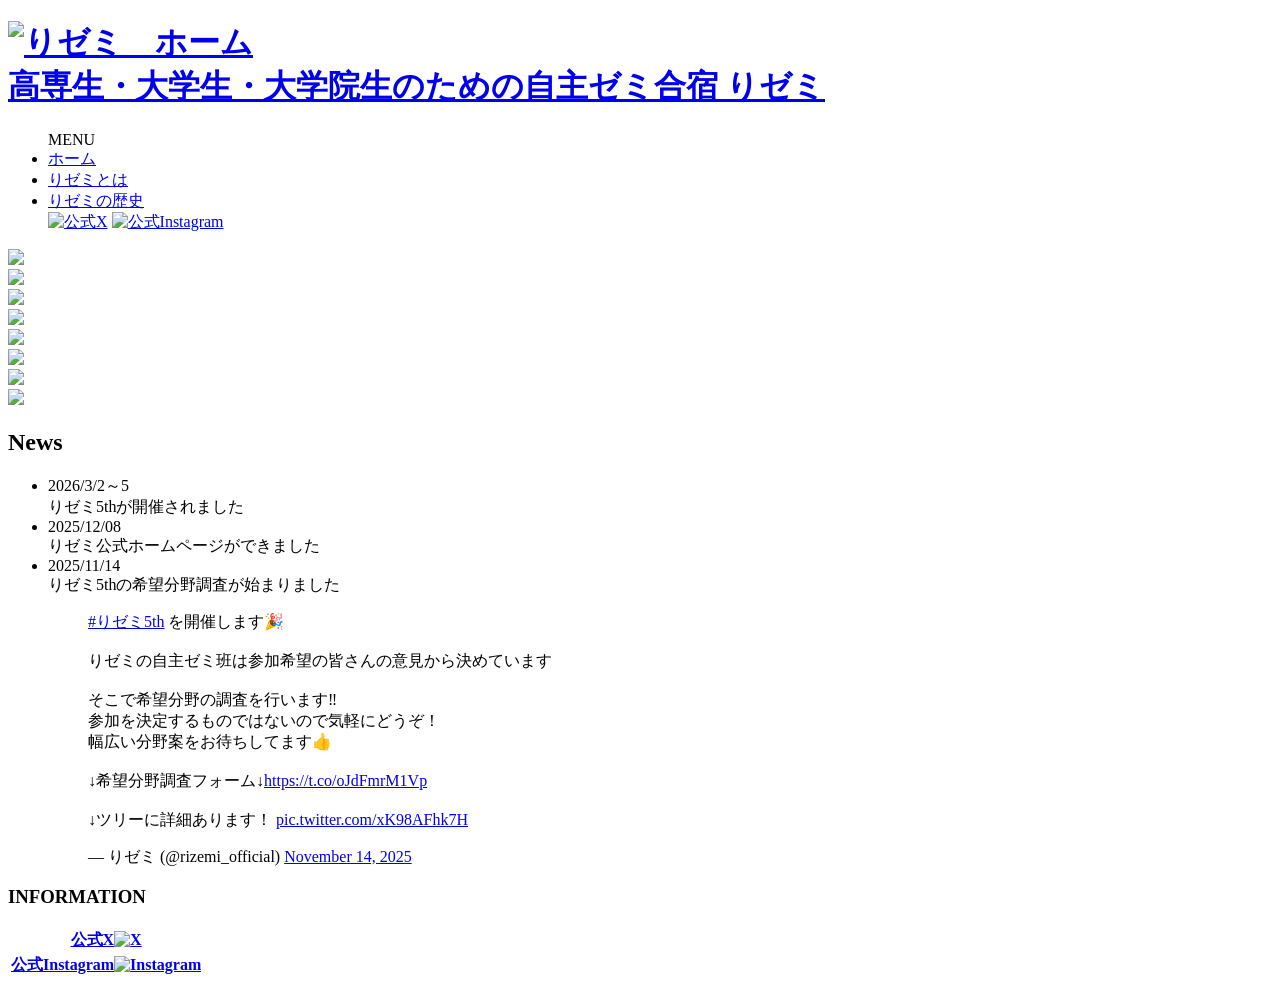
==== index.html @ c55033a9 "Update index.html" ====
<!DOCTYPE html>
<html lang="ja">
    <head>
        <meta charset="utf-8">
    <!--サイトのタイトル(検索したときに表示されるもの)--> 
        <title>りゼミ</title>
    <!--サイトの概要(検索したときに出る説明文)-->
        <meta name="description" content="高専生・大学生・大学院生のための自主ゼミ合宿 りゼミの公式ホームページです。
            りゼミでは参加者自身が希望分野調査を通して自分のやりたい分野の班を建てることができます。
            物理や数学にとどまらず,化学,歴史,哲学,言語など様々な分野の班を募集しています。
            ">
         <meta name="viewport" content="width=device-width, initial-scale=1">
    <!--OGPの設定-->
        <meta property="og:url" content="https://example.com/index.html">
        <meta property="og:type" content="website">
        <meta property="og:title" content="りゼミ">
        <meta property="og:description" content="高専生・大学生・大学院生のための自主ゼミ合宿">
        <meta property="og:iamge" content="https://example.com/images/りゼミアイコン.png">
        
    <!-- ファビコン -->
        <link rel="icon" type="image/png" href="images/りゼミアイコン.png">

    <!--リセットCSS-->
        <link rel="stylesheet" href="https://unpkg.com/ress/dist/ress.min.css">

    <!-- Googleフォント -->
        <link rel="preconnect" href="https://fonts.googleapis.com">
        <link rel="preconnect" href="https://fonts.gstatic.com" crossorigin>
        <link href="https://fonts.googleapis.com/css2?family=Kaisei+Opti&display=swap" rel="stylesheet">

    <!-- オリジナルCSSとjavascript-->
        <link rel="stylesheet" href="./slick/slick.css">
        <link rel="stylesheet" href="./slick/slick-theme.css">
        <link rel="stylesheet" href="./css/style.css">
    </head>
    
    <body>
        <!--
        <a href="r5_sp.html" class="floating-banner">
             りゼミ5th参加募集中!
        </a>
        -->

        <header class="page-header wrapper">
            <h1 class="align-center head">
                <a href="index.html"><img class="logo" src="images\りゼミアイコン.png" alt="りゼミ　ホーム">
                    <div class="logo-text">
                        <span class="logo-top">高専生・大学生・大学院生のための<span class="about-text">自主ゼミ合宿</span></span>
                        <span class="logo-btm">りゼミ</span>
                    </div>
                </a>
                <div class="responsive_btn">
                    <div class="menu_line"></div>
                    <div class="menu_line"></div>
                    <div class="menu_line"></div>
                </div>
            </h1>

            <nav>
                <ul class="main-nav kaisei-opti-regular">
                    <div class="main-menu main-top">MENU</div>
                    <li><a href="index.html">ホーム</a></li>
                    <li><a href="detail.html">りゼミとは</a></li>
                    <li><a href="history.html">りゼミの歴史</a></li>
                    
                    <div class="main-sns">
                        <a class="main-sns-link" href="https://x.com/rizemi_official"  ><img src="images\無題6_20251107002208.png" alt="公式X"></a>
                        <a class="main-sns-link" href="https://www.instagram.com/rizemi_official/" ><img src="images\Instagram_logo_2022.svg.webp" alt="公式Instagram"></a>
                    </div>
                </ul>
            </nav>
        </header>
        
        <div class="your-class">
          <div><img src="./images/5th/5th_14.jpg"></div>
          <div><img src="./images/1st/1st_1.jpg"></div>
          <div><img src="./images/5th/5th_16.jpg"></div>
          <div><img src="./images/2nd/2nd_2.jpg"></div>
          <div><img src="./images/5th/5th_12.jpg"></div>
          <div><img src="./images/3rd/3rd_3.jpg"></div>
          <div><img src="./images/4th/4th_2.jpg"></div>
          <div><img src="./images/4th/4th_5.jpg"></div>
        </div>

        <!--
        <a href="r5_sp.html" class="special-banner-bg">
            <div class="banner-overlay">
                 <span class="banner-sub">特設サイトOPEN</span>
                 <span class="banner-main">りゼミ5th開催</span>
             </div>
        </a>
        -->

        <section class="news">
            <h2 class="news-title">News</h2>
            <ul>
                <li>2026/3/2～5<br>りゼミ5thが開催されました</li>

                <li>2025/12/08<br>りゼミ公式ホームページができました</li>

                <li>2025/11/14<br>りゼミ5thの希望分野調査が始まりました
                <blockquote class="twitter-tweet">
                <p lang="ja" dir="ltr"><a href="https://twitter.com/hashtag/%E3%82%8A%E3%82%BC%E3%83%9F5th?src=hash&amp;ref_src=twsrc%5Etfw">#りゼミ5th</a> を開催します🎉<br><br>りゼミの自主ゼミ班は参加希望の皆さんの意見から決めています<br><br>そこで希望分野の調査を行います‼️<br>参加を決定するものではないので気軽にどうぞ！<br>幅広い分野案をお待ちしてます👍<br><br>↓希望分野調査フォーム↓<a href="https://t.co/oJdFmrM1Vp">https://t.co/oJdFmrM1Vp</a><br><br>↓ツリーに詳細あります！ <a href="https://t.co/xK98AFhk7H">pic.twitter.com/xK98AFhk7H</a></p>&mdash; りゼミ (@rizemi_official) <a href="https://twitter.com/rizemi_official/status/1989262220837183953?ref_src=twsrc%5Etfw">November 14, 2025</a>
                </blockquote> 
                <script async src="https://platform.twitter.com/widgets.js" charset="utf-8"></script>
                </li>
            </ul>
        </section>

        <footer class="page-footer kaisei-opti-regular">
            <h3 class="foot-title">INFORMATION</h3>
            <table class="info">
                <tr>
                    <th><a class="sns" href="https://x.com/rizemi_official">公式X<img src="images\無題6_20251107002208.png" alt="X"></a></th>
                </tr>
                <tr>
                    <th><a class="sns" href="https://www.instagram.com/rizemi_official/">公式Instagram<img src="images\Instagram_logo_2022.svg.webp" alt="Instagram"></a></th>
                </tr>
            </table>
            <div class="copyright">
                <!--コピーライトってりゼミは入れてもいいのかな？-->
                <!--<small>&copy; りゼミ</small>-->
            </div>
        </footer>
    <script src="js/master.js"></script> 
    <script type="text/javascript" src="https://code.jquery.com/jquery-1.11.0.min.js"></script>
    <script type="text/javascript" src="https://code.jquery.com/jquery-migrate-1.2.1.min.js"></script>
    <script type="text/javascript" src="slick/slick.min.js"></script>
    <script>
        $(document).ready(function(){
        $('.your-class').slick({
            dots: true,
            slidesToShow: 3,
            slidesToScroll: 1,
            autoplay: true,
            autoplaySpeed: 2000,

            responsive: [
                {
                    breakpoint: 768,
                    settings: {
                        slidesToShow: 1
                    }
                }
            ]
          });
       });
    </script>
    </body>
</html>
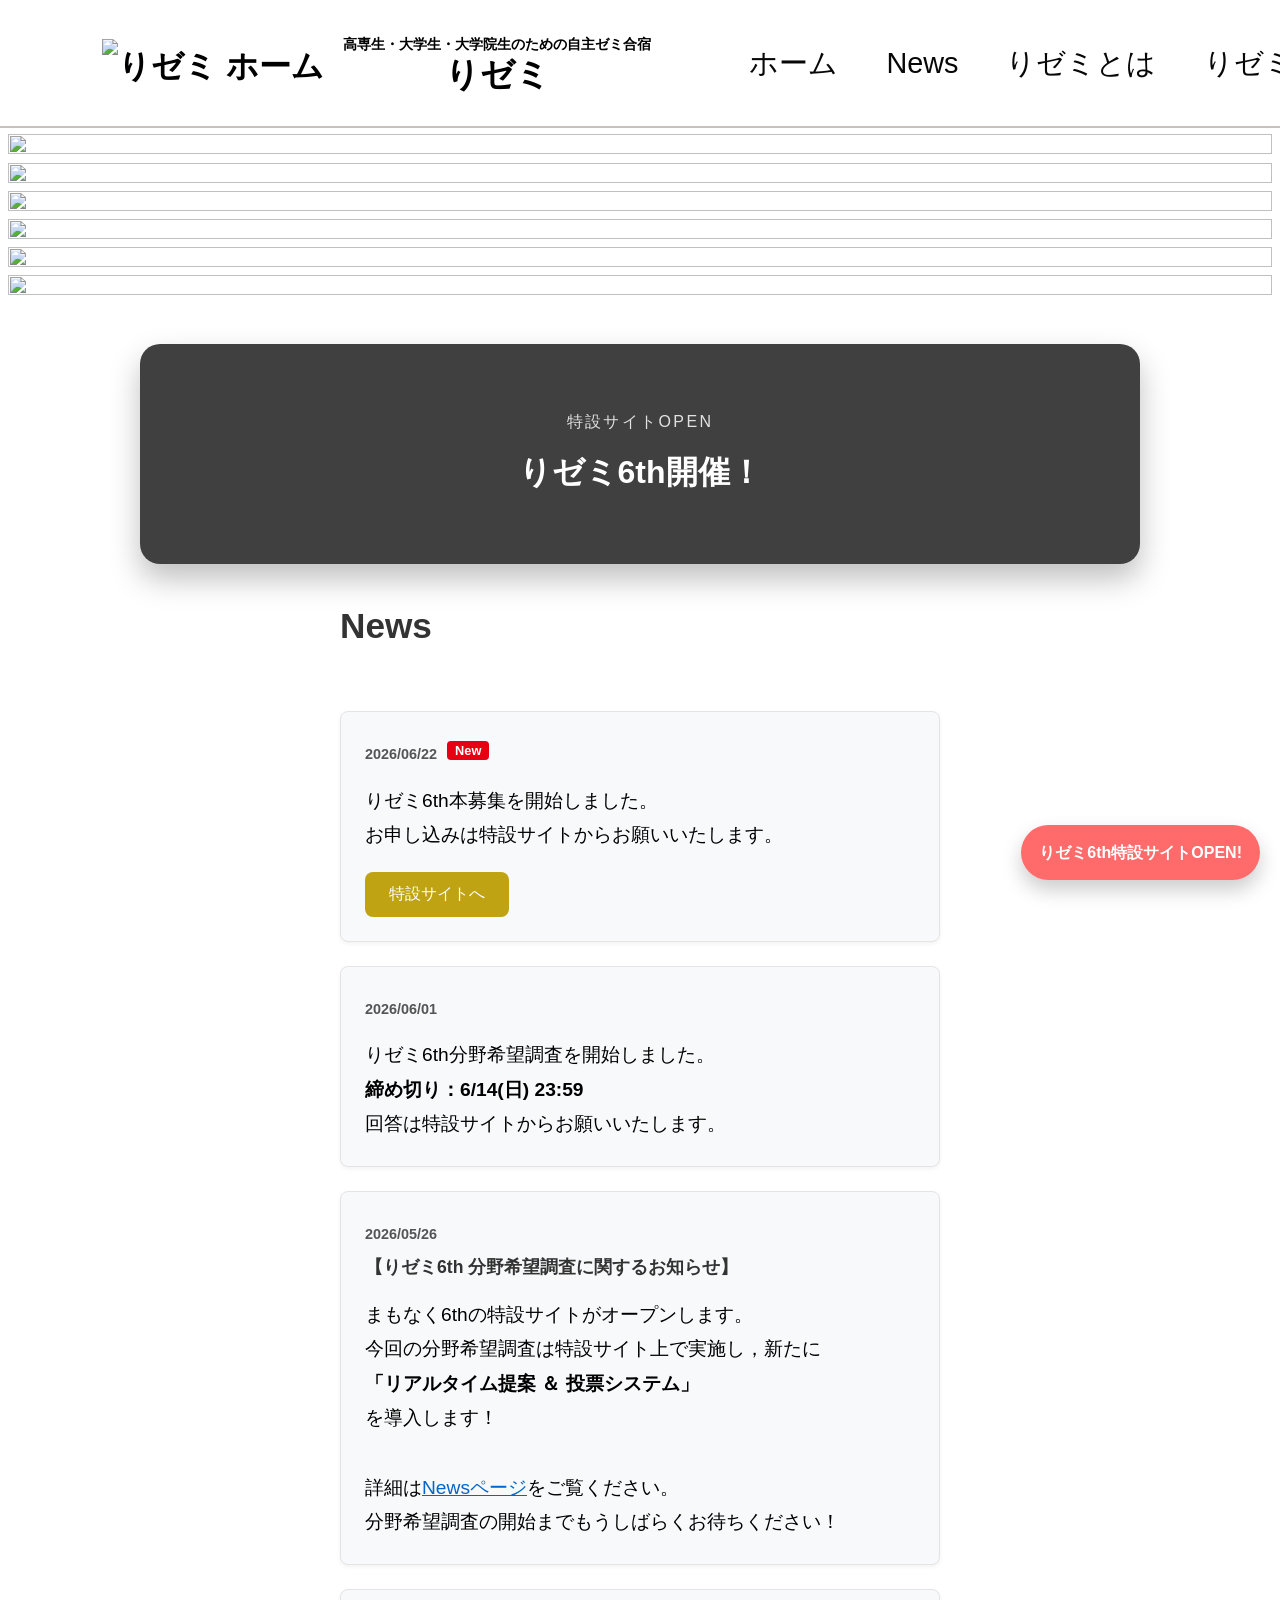
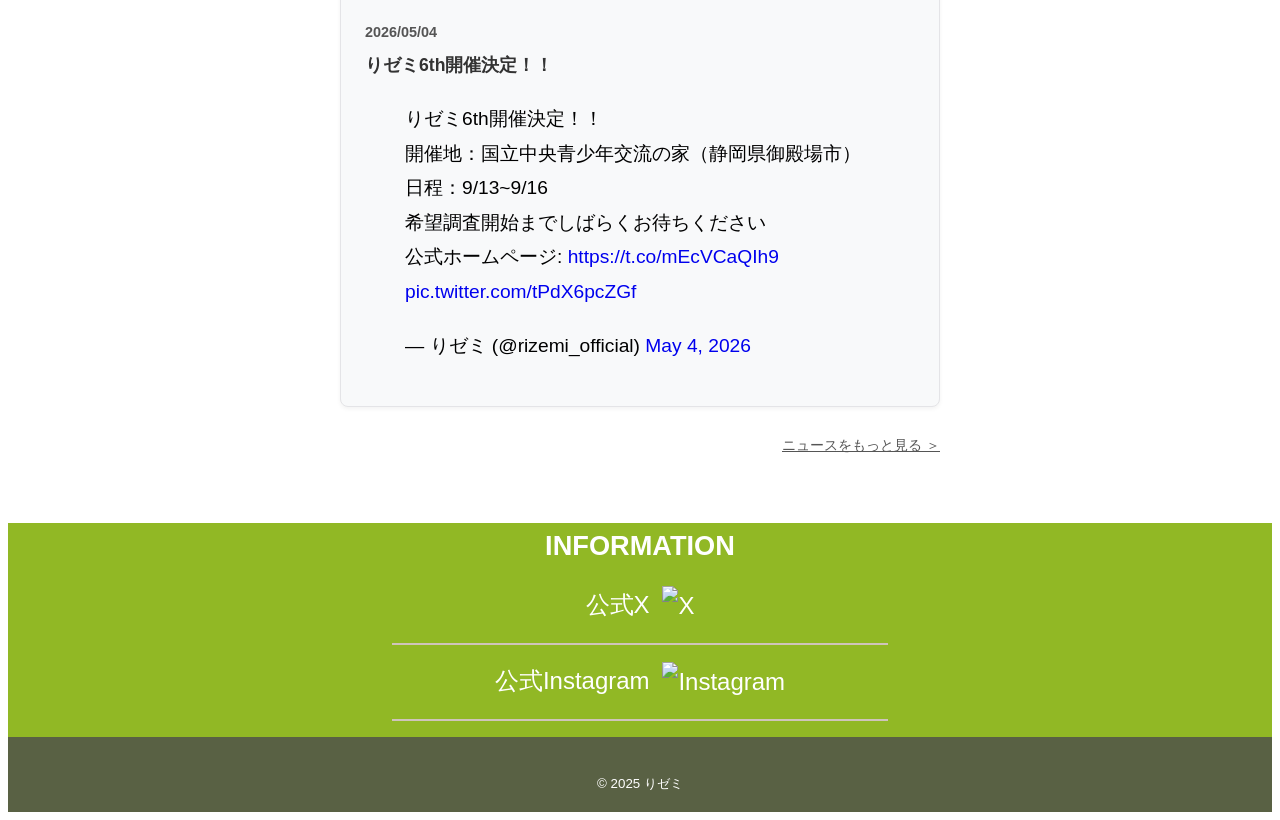
==== commit 1fbbe4bc: "6/22 news" ====
--- a/index.html
+++ b/index.html
@@ -2,74 +2,76 @@
 <html lang="ja">
     <head>
         <meta charset="utf-8">
-    <!--サイトのタイトル(検索したときに表示されるもの)--> 
-        <title>りゼミ</title>
-    <!--サイトの概要(検索したときに出る説明文)-->
-        <meta name="description" content="高専生・大学生・大学院生のための自主ゼミ合宿 りゼミの公式ホームページです。
+    <title>りゼミ</title>
+    <meta name="description" content="高専生・大学生・大学院生のための自主ゼミ合宿 りゼミの公式ホームページです。
             りゼミでは参加者自身が希望分野調査を通して自分のやりたい分野の班を建てることができます。
             物理や数学にとどまらず,化学,歴史,哲学,言語など様々な分野の班を募集しています。
             ">
          <meta name="viewport" content="width=device-width, initial-scale=1">
-    <!--OGPの設定-->
-        <meta property="og:url" content="https://example.com/index.html">
+         
+    <meta property="og:url" content="https://rizemi-official.github.io/index.html">
         <meta property="og:type" content="website">
         <meta property="og:title" content="りゼミ">
         <meta property="og:description" content="高専生・大学生・大学院生のための自主ゼミ合宿">
-        <meta property="og:iamge" content="https://example.com/images/りゼミアイコン.png">
+        <meta property="og:image" content="https://rizemi-official.github.io/images/りゼミアイコン.png">
+
+        <meta property="og:site_name" content="りゼミ">
+        <script type="application/ld+json">
+        {
+          "@context": "https://schema.org",
+          "@type": "WebSite",
+          "name": "りゼミ",
+          "url": "https://rizemi-official.github.io/"
+        }
+        </script>
         
-    <!-- ファビコン -->
-        <link rel="icon" type="image/png" href="images/りゼミアイコン.png">
+    <link rel="icon" type="image/png" href="./images/りゼミアイコン.png">
 
-    <!--リセットCSS-->
-        <link rel="stylesheet" href="https://unpkg.com/ress/dist/ress.min.css">
+    <link rel="stylesheet" href="https://unpkg.com/ress/dist/ress.min.css">
 
-    <!-- Googleフォント -->
-        <link rel="preconnect" href="https://fonts.googleapis.com">
+    <link rel="preconnect" href="https://fonts.googleapis.com">
         <link rel="preconnect" href="https://fonts.gstatic.com" crossorigin>
         <link href="https://fonts.googleapis.com/css2?family=Kaisei+Opti&display=swap" rel="stylesheet">
 
-    <!-- オリジナルCSSとjavascript-->
-        <link rel="stylesheet" href="./slick/slick.css">
+    <link rel="stylesheet" href="./slick/slick.css">
         <link rel="stylesheet" href="./slick/slick-theme.css">
-        <link rel="stylesheet" href="./css/style.css">
+        <link rel="stylesheet" href="./css/style.css?v=27">
     </head>
     
     <body>
-        <!--
-        <a href="r5_sp.html" class="floating-banner">
-             りゼミ5th参加募集中!
+        
+        <a href="r6_sp.html" class="floating-banner">
+             りゼミ6th特設サイトOPEN!
         </a>
-        -->
 
-        <header class="page-header wrapper">
-            <h1 class="align-center head">
-                <a href="index.html"><img class="logo" src="images\りゼミアイコン.png" alt="りゼミ　ホーム">
-                    <div class="logo-text">
-                        <span class="logo-top">高専生・大学生・大学院生のための<span class="about-text">自主ゼミ合宿</span></span>
-                        <span class="logo-btm">りゼミ</span>
-                    </div>
-                </a>
-                <div class="responsive_btn">
-                    <div class="menu_line"></div>
-                    <div class="menu_line"></div>
-                    <div class="menu_line"></div>
+    <header class="page-header wrapper">
+        <h1 class="align-center head">
+            <a href="index.html">
+                <img class="logo" src="images/りゼミアイコン.png" alt="りゼミ ホーム">
+                <div class="logo-text">
+                    <span class="logo-top">高専生・大学生・大学院生のための<span class="about-text">自主ゼミ合宿</span></span>
+                    <span class="logo-btm">りゼミ</span>
                 </div>
-            </h1>
-
-            <nav>
-                <ul class="main-nav kaisei-opti-regular">
-                    <div class="main-menu main-top">MENU</div>
-                    <li><a href="index.html">ホーム</a></li>
-                    <li><a href="detail.html">りゼミとは</a></li>
-                    <li><a href="history.html">りゼミの歴史</a></li>
-                    
-                    <div class="main-sns">
-                        <a class="main-sns-link" href="https://x.com/rizemi_official"  ><img src="images\無題6_20251107002208.png" alt="公式X"></a>
-                        <a class="main-sns-link" href="https://www.instagram.com/rizemi_official/" ><img src="images\Instagram_logo_2022.svg.webp" alt="公式Instagram"></a>
-                    </div>
-                </ul>
-            </nav>
-        </header>
+            </a>
+            <div class="responsive_btn">
+                <div class="menu_line"></div>
+                <div class="menu_line"></div>
+                <div class="menu_line"></div>
+            </div>
+        </h1>
+        <nav>
+            <ul class="main-nav kaisei-opti-regular">
+                <li><a href="index.html">ホーム</a></li>
+                <li><a href="news.html">News</a></li>
+                <li><a href="detail.html">りゼミとは</a></li>
+                <li><a href="history.html">りゼミの歴史</a></li>
+                <div class="main-sns">
+                    <a class="main-sns-link" href="https://x.com/rizemi_official"><img src="images/無題6_20251107002208.png" alt="公式X"></a>
+                    <a class="main-sns-link" href="https://www.instagram.com/rizemi_official/"><img src="images/Instagram_logo_2022.svg.webp" alt="公式Instagram"></a>
+                </div>
+            </ul>
+        </nav>
+    </header>
         
         <div class="your-class">
           <div><img src="./images/5th/5th_14.jpg"></div>
@@ -82,44 +84,80 @@
           <div><img src="./images/4th/4th_5.jpg"></div>
         </div>
 
-        <!--
-        <a href="r5_sp.html" class="special-banner-bg">
+        <a href="r6_sp.html" class="special-banner-bg" style="background-image: url('images/6th/rizemi6.jpg');">
             <div class="banner-overlay">
                  <span class="banner-sub">特設サイトOPEN</span>
-                 <span class="banner-main">りゼミ5th開催</span>
+                 <span class="banner-main">りゼミ6th開催！</span>
              </div>
         </a>
-        -->
 
-        <section class="news">
-            <h2 class="news-title">News</h2>
-            <ul>
-                <li>2026/3/2～5<br>りゼミ5thが開催されました</li>
+        <h2 style="width: 90%; max-width: 600px; margin: 2rem auto 0.5rem; text-align: left; font-size: 2.2rem; font-weight: bold; color: #333;">News</h2>
 
-                <li>2025/12/08<br>りゼミ公式ホームページができました</li>
+        <section class="news" style="margin-top: 0; max-height: none; overflow-y: visible; border: none; background-color: transparent;">
+            
+        <ul style="padding-left: 0; list-style: none;">
+            
+            <li style="background: #f8f9fa; border: 1px solid #e4e4e7; border-radius: 8px; padding: 1.5rem; margin-bottom: 1.5rem; box-shadow: 0 2px 4px rgba(0,0,0,0.05);">
+                <span style="color: #555; font-weight: bold; font-size: 0.9rem;">2026/06/22</span><br>
+                <p style="margin-top: 0.8rem; margin-bottom: 0; line-height: 1.8;">
+                    りゼミ6th本募集を開始しました。<br>
+                    お申し込みは特設サイトからお願いいたします。
+                </p>
+                <div style="margin-top: 1.2rem;">
+                    <a href="r6_sp.html" class="btn" style="font-size: 1rem; padding: 0.5rem 1.5rem; margin-bottom: 0;">特設サイトへ</a>
+                </div>
+            </li>
 
-                <li>2025/11/14<br>りゼミ5thの希望分野調査が始まりました
-                <blockquote class="twitter-tweet">
-                <p lang="ja" dir="ltr"><a href="https://twitter.com/hashtag/%E3%82%8A%E3%82%BC%E3%83%9F5th?src=hash&amp;ref_src=twsrc%5Etfw">#りゼミ5th</a> を開催します🎉<br><br>りゼミの自主ゼミ班は参加希望の皆さんの意見から決めています<br><br>そこで希望分野の調査を行います‼️<br>参加を決定するものではないので気軽にどうぞ！<br>幅広い分野案をお待ちしてます👍<br><br>↓希望分野調査フォーム↓<a href="https://t.co/oJdFmrM1Vp">https://t.co/oJdFmrM1Vp</a><br><br>↓ツリーに詳細あります！ <a href="https://t.co/xK98AFhk7H">pic.twitter.com/xK98AFhk7H</a></p>&mdash; りゼミ (@rizemi_official) <a href="https://twitter.com/rizemi_official/status/1989262220837183953?ref_src=twsrc%5Etfw">November 14, 2025</a>
-                </blockquote> 
-                <script async src="https://platform.twitter.com/widgets.js" charset="utf-8"></script>
-                </li>
-            </ul>
+            <li style="background: #f8f9fa; border: 1px solid #e4e4e7; border-radius: 8px; padding: 1.5rem; margin-bottom: 1.5rem; box-shadow: 0 2px 4px rgba(0,0,0,0.05);">
+                <span style="color: #555; font-weight: bold; font-size: 0.9rem;">2026/06/01</span><br>
+                <p style="margin-top: 0.8rem; margin-bottom: 0; line-height: 1.8;">
+                    りゼミ6th分野希望調査を開始しました。<br>
+                    <strong>締め切り：6/14(日) 23:59</strong><br>
+                    回答は特設サイトからお願いいたします。
+                </p>
+            </li>
+
+            <li style="background: #f8f9fa; border: 1px solid #e4e4e7; border-radius: 8px; padding: 1.5rem; margin-bottom: 1.5rem; box-shadow: 0 2px 4px rgba(0,0,0,0.05);">
+                <span style="color: #555; font-weight: bold; font-size: 0.9rem;">2026/05/26</span><br>
+                <strong style="font-size: 1.1rem; color: #333;">【りゼミ6th 分野希望調査に関するお知らせ】</strong><br>
+                <p style="margin-top: 0.8rem; margin-bottom: 0; line-height: 1.8;">
+                    まもなく6thの特設サイトがオープンします。<br>
+                    今回の分野希望調査は特設サイト上で実施し，新たに<br>
+                    <strong>「リアルタイム提案 ＆ 投票システム」</strong><br>
+                    を導入します！<br>
+                    <br>
+                    詳細は<a href="news.html" style="color: #0066cc; text-decoration: underline;">Newsページ</a>をご覧ください。<br>
+                    分野希望調査の開始までもうしばらくお待ちください！
+                </p>
+            </li>
+
+            <li style="background: #f8f9fa; border: 1px solid #e4e4e7; border-radius: 8px; padding: 1.5rem; margin-bottom: 1.5rem; box-shadow: 0 2px 4px rgba(0,0,0,0.05);">
+                <span style="color: #555; font-weight: bold; font-size: 0.9rem;">2026/05/04</span><br>
+                <strong style="font-size: 1.1rem; color: #333;">りゼミ6th開催決定！！</strong><br>
+                <div style="margin-top: 1rem;">
+                    <blockquote class="twitter-tweet"><p lang="ja" dir="ltr">りゼミ6th開催決定！！<br>開催地：国立中央青少年交流の家（静岡県御殿場市）<br>日程：9/13~9/16<br>希望調査開始までしばらくお待ちください<br>公式ホームページ: <a href="https://t.co/mEcVCaQIh9">https://t.co/mEcVCaQIh9</a> <a href="https://t.co/tPdX6pcZGf">pic.twitter.com/tPdX6pcZGf</a></p>&mdash; りゼミ (@rizemi_official) <a href="https://twitter.com/rizemi_official/status/2051161116420759570?ref_src=twsrc%5Etfw">May 4, 2026</a></blockquote> <script async src="https://platform.twitter.com/widgets.js" charset="utf-8"></script>
+                </div>
+            </li>
+            
+        </ul>
+            
+            <div style="text-align: right; margin-top: 1rem;">
+                <a href="news.html" style="color: #555; text-decoration: underline; font-size: 0.9rem;">ニュースをもっと見る ＞</a>
+            </div>
         </section>
 
         <footer class="page-footer kaisei-opti-regular">
             <h3 class="foot-title">INFORMATION</h3>
             <table class="info">
                 <tr>
-                    <th><a class="sns" href="https://x.com/rizemi_official">公式X<img src="images\無題6_20251107002208.png" alt="X"></a></th>
+                    <th><a class="sns" href="https://x.com/rizemi_official">公式X<img src="images/無題6_20251107002208.png" alt="X"></a></th>
                 </tr>
                 <tr>
-                    <th><a class="sns" href="https://www.instagram.com/rizemi_official/">公式Instagram<img src="images\Instagram_logo_2022.svg.webp" alt="Instagram"></a></th>
+                    <th><a class="sns" href="https://www.instagram.com/rizemi_official/">公式Instagram<img src="images/Instagram_logo_2022.svg.webp" alt="Instagram"></a></th>
                 </tr>
             </table>
-            <div class="copyright">
-                <!--コピーライトってりゼミは入れてもいいのかな？-->
-                <!--<small>&copy; りゼミ</small>-->
+           <div class="copyright" style="text-align: center; margin-top: 1rem; padding-bottom: 1rem;">
+                <small>&copy; 2025 りゼミ</small>
             </div>
         </footer>
     <script src="js/master.js"></script> 
@@ -128,23 +166,22 @@
     <script type="text/javascript" src="slick/slick.min.js"></script>
     <script>
         $(document).ready(function(){
-        $('.your-class').slick({
-            dots: true,
-            slidesToShow: 3,
-            slidesToScroll: 1,
-            autoplay: true,
-            autoplaySpeed: 2000,
-
-            responsive: [
-                {
-                    breakpoint: 768,
-                    settings: {
-                        slidesToShow: 1
-                    }
-                }
-            ]
-          });
-       });
+          $('.your-class').slick({
+              dots: true,
+              slidesToShow: 3,
+              slidesToScroll: 1,
+              autoplay: true,
+              autoplaySpeed: 2000,
+              responsive: [
+                  {
+                      breakpoint: 768,
+                      settings: {
+                          slidesToShow: 1
+                      }
+                  }
+              ]
+            });
+         });
     </script>
     </body>
 </html>
--- a/css/style.css
+++ b/css/style.css
@@ -0,0 +1,1274 @@
+@charset "UTF-8";
+
+/* =========================================
+   共通部分
+========================================= */
+html {
+    font-size: 100%;
+    scroll-behavior: smooth;
+}
+body {
+    font-family: "Hiragino Kaku Gothic ProN", "Hiragino Sans", "BIZ UDPGothic", sans-serif;
+    line-height: 1.7;
+    color: black;
+    /* 💡ヘッダーの縦幅を縮めたため、余白も70pxに少し減らしました */
+    padding-top: 70px; 
+}
+a {
+    text-decoration: none;
+}
+img {
+    max-width: 100%;
+}
+@font-face {
+    font-family: "AinoteFont";
+    src: url("../fonts/AinoteFont.otf") format('otf');
+    font-weight: normal;
+    font-style: normal;
+}
+.font-Ainote {
+    font-family: "AinoteFont", sans-serif;
+}
+.kaisei-opti-regular {
+  font-family: "Kaisei Opti", serif;
+  font-weight: 400;
+  font-style: normal;
+}
+
+/*レイアウト*/
+.wrapper {
+    max-width: 1120px;
+    margin: auto;
+    padding: 0 1.5rem;
+}
+.align-center {
+    text-align: center;
+}
+
+/* ボタン */
+.btn {
+    display: inline-block;
+    font-size: 1.5rem;
+    background-color: #C0A313;
+    color: #fff;
+    border-radius: 8px;
+    padding: .75rem 1.5rem;
+    margin-bottom: 2rem;
+    transition: .5s;
+}
+.btn:hover {
+    background-color: #C8A978;
+}
+
+/* =========================================
+   特設ページへの誘導（index.htmlで使用）
+========================================= */
+.floating-banner {
+  position: fixed;
+  right: 20px;
+  bottom: 20px;
+  background: #ff6b6b;
+  color: #fff;
+  text-decoration: none;
+  padding: 14px 18px;
+  border-radius: 999px;
+  font-weight: bold;
+  box-shadow: 0 10px 20px rgba(0,0,0,0.2);
+  z-index: 1000;
+}
+.floating-banner:hover {
+  background: #ff3b3b;
+}
+.special-banner-bg {
+  display: block;
+  width:90%;
+  max-width: 1000px;
+  height: 220px;
+  margin: 40px auto 0;
+  background-image: url("../images/5th/5th_4.jpg"); 
+  background-size: cover;
+  background-position: center;
+  border-radius: 20px;
+  text-decoration: none;
+  position: relative;
+  overflow: hidden;
+  box-shadow: 0 15px 30px rgba(0,0,0,0.25);
+  transition: 0.4s ease;
+}
+.special-banner-bg:hover {
+  transform: scale(1.02);
+}
+.banner-overlay {
+  position: absolute;
+  inset: 0;
+  background: rgba(0, 0, 0, 0.75);
+  display: flex;
+  flex-direction: column;
+  align-items: center;
+  justify-content: center;
+  color: #fff;
+}
+.banner-sub {
+  font-size: 1rem;
+  letter-spacing: 0.15em;
+  opacity: 0.85;
+}
+.banner-main {
+  font-size: 2rem;
+  font-weight: bold;
+  margin-top: 10px;
+}
+
+/* =========================================
+   特設ページ（共通・スマホベース）
+========================================= */
+
+/* 本体ダークモード */
+body.r6-sp {
+    background-color: #121214; 
+    color: #e4e4e7;            
+}
+
+/* 特設ヘッダー */
+.page-header-sp {
+    padding-top: 1rem;
+    padding-bottom: 1rem;
+    border-bottom: 1px solid #c9c2bc;
+    position: fixed !important;
+    top: 0;
+    left: 0;
+    width: 100%;
+    background-color: #121214;
+    z-index: 9999;
+}
+.head-sp {
+    display:  flex;
+    align-items: center;
+    justify-content: space-between;
+}
+.head-sp a {
+    display: flex;
+    align-items: center;
+    gap: 0.8rem;
+    color: #cecece;
+}
+.head-sp a:hover {
+    color: #2A91D3;
+}
+.main-nav-sp {
+    justify-content: center;
+    gap: 4rem;
+    font-size: 1.5rem;
+    list-style: none;
+    background: #77767F;
+    background-size: contain;
+    background-repeat: no-repeat;
+    border-radius: 10px;
+    border: 2px solid black;
+    width: 60%;
+    padding: 40px 0 0 0;
+    margin-top: 0;
+    position: fixed;
+    z-index: 100;
+    top: 0;
+    right: -100%;
+    transition: .5s;
+    display: block;
+    text-align: center;
+    opacity: 0.97;
+}
+.main-nav-sp a {
+    color: #cecece;
+}
+.main-nav-sp a:hover {
+    color: #2A91D3;
+}
+.main-nav-sp.menu_active {
+    right: 0;
+}
+.main-nav-sp li {
+    margin: 1rem 2rem 1rem 0;
+}
+
+.first-logo {
+    max-width: 900px;
+    margin: 1rem auto 0;
+    width: 95%; 
+}
+
+/* サイト内リンク */
+.top-sp {
+    margin: 2rem;
+    padding: 1rem 0 1rem 0;
+    display: flex;
+    align-items: center;
+    justify-content: space-between;
+    font-size: 1rem;
+    border-top: 1px solid #cecece;
+    border-bottom: 1px solid #cecece;
+}
+.top-sp a {
+    flex: 1;
+    padding: 1.5rem;
+    align-items: center;
+    text-align: center;
+    gap: 0.8rem;
+    color: #cecece;
+    position: relative;
+    transition: 0.3s;
+}
+.top-sp a:not(:last-child)::after {
+    content: "";
+    position: absolute;
+    top: 15%;
+    right: 0;
+    width: 1px;
+    height: 70%;
+    background: #fff;
+    opacity: 0.4;
+}
+.top-sp a:hover {
+    color: #91B825;
+}
+
+/* ページ内リンクで飛んだ時にヘッダーに隠れないようにする設定 */
+#detail-sp,
+#zemi-sp,
+#event-sp,
+#apply-sp {
+    scroll-margin-top: 120px; 
+}
+
+
+/* INFORMATION */
+.detail-sp {
+  width: 90%;
+  max-width: 800px;
+  margin: 3rem auto;
+  border-collapse: collapse;
+  position: relative;
+  border-left: 2px solid #cecece;
+  border-bottom: 2px solid #cecece;
+  padding-left: 20px;
+}
+.detail-sp caption {
+  caption-side: top;
+  text-align: left;
+  font-size: 1.5rem;
+  font-weight: bold;
+  letter-spacing: 2px;
+  margin-bottom: 15px;
+  color: #cecece;
+  position: relative;
+}
+.detail-sp caption::after {
+  content: "";
+  position: absolute;
+  left: -1rem;
+  bottom: -6px;
+  width: 70%;
+  height: 2px;
+  background: #cecece;
+}
+.detail-sp th ,.detail-sp td {
+  padding: 20px 10px;
+  vertical-align: middle;
+  color: #cecece;
+}
+.detail-sp th {
+  width: 140px;
+    padding-left: 50px;
+    padding-right: 40px;
+  text-align: center;
+  font-weight: normal;
+  white-space: nowrap;
+  color: #cecece;
+}
+.detail-sp td {
+    text-align: left;
+    padding-left: 0;
+}
+.detail-sp a {
+    color: #e3acae;
+}
+.detail-sp a:hover {
+    color: #C0A313;
+}
+
+/* ゼミ班共通 */
+.speace-sp {
+  margin: 1rem auto 0;
+}
+.zemi-sp {
+  width: 90%;
+  max-width: 800px;
+  margin: 1rem auto;
+  border-collapse: collapse;
+  position: relative;
+  border-left: 2px solid #cecece;
+  border-bottom: 2px solid #cecece;
+  padding-left: 20px;
+  padding-bottom: 1rem;
+}
+.zemi-title-sp {
+  max-width: 800px;
+    width: 90%;
+  caption-side: top;
+  text-align: left;
+  font-size: 1.5rem;
+  font-weight: bold;
+  letter-spacing: 2px;
+  margin-left: auto;
+  margin-right: auto;
+  margin-bottom: 15px;
+  color: #cecece;
+  position: relative;
+}
+.zemi-title-sp::after {
+  content: "";
+  position: absolute;
+  left: -1rem;
+  bottom: -6px;
+  width: 70%;
+  height: 2px;
+  background: #cecece;
+}
+
+/* ゼミ班一覧のグリッドレイアウト（PC版横2列） */
+.zemi-grid-container {
+    display: grid;
+    grid-template-columns: 1fr;
+    gap: 15px;
+}
+@media (min-width: 1000px) {
+    .zemi-grid-container {
+        grid-template-columns: 1fr 1fr; /* PC版のみ横2列 */
+        gap: 20px;
+        align-items: start; /* 💡 隣のカードが伸びるのを防ぐ設定 */
+    }
+}
+
+/* ゼミ班の開閉ボタン（アコーディオン）のCSS */
+.zemi-details summary {
+    cursor: pointer;
+    outline: none;
+    list-style: none; /* デフォルトの黒い三角を消す */
+    position: relative;
+    padding-right: 2rem; /* ▼マークと文字が被らないように余白を作る */
+}
+.zemi-details summary::-webkit-details-marker {
+    display: none; /* Safari用の三角消し */
+}
+.toggle-icon {
+    position: absolute;
+    right: 0;
+    top: 50%;
+    transform: translateY(-50%);
+    display: inline-block;
+    transition: transform 0.3s ease;
+    font-size: 0.9rem;
+    color: #91b825;
+}
+/* 開いた時に▼を▲に回転させる */
+.zemi-details[open] summary .toggle-icon {
+    transform: translateY(-50%) rotate(180deg);
+}
+
+/* EVENT */
+.event-sp {
+  width: 90%;
+  max-width: 800px;
+  margin: 1rem auto;
+  border-collapse: collapse;
+  position: relative;
+  border-left: 2px solid #cecece;
+  border-bottom: 2px solid #cecece;
+  padding-left: 20px;
+  padding-bottom: 1rem;
+}
+.enent-sp img {
+    width: 60%;
+    height: auto;
+    display: block;
+    margin: 0 auto;
+}
+.event-sp blockquote {
+    font-size: 0.8rem;
+    margin: 0.5rem;
+}
+.event-sp cite a {
+    color: #e3acae;
+}
+
+/* 上に戻るボタン */
+.pagetop {
+    height: 50px;
+    width: 50px;
+    position: fixed;
+    right: 30px;
+    bottom: 30px;
+    border: solid 2px #cecece;
+    border-radius: 50%;
+    background-color: #46454B;
+    display: flex;
+    justify-content: center;
+    align-items: center;
+    z-index: 2;
+}
+.pagetop__arrow {
+    height: 10px;
+    width: 10px;
+    border-top: 3px solid #cecece;
+    border-right: 3px solid #cecece;
+    transform: translateY(20%) rotate(-45deg);
+}
+
+/* 古い参加申し込みボタン（index.html等で使われている場合） */
+.join {
+    position: fixed;
+    left: 5px;
+    bottom: 30px;
+    border: solid 2px #46454B;
+    background-color: #a25768;
+    display: flex;
+    justify-content: center;
+    align-items: center;
+    z-index: 2;
+}
+.join-text {
+    color: #cecece;
+    font-size: 1rem;
+}
+
+/* 右下の追従申し込みボタン（r6_sp.htmlで使用） */
+.floating-apply-btn {
+    position: fixed;
+    bottom: 25px;
+    right: 25px;
+    background-color: #ff6b6b;
+    color: #fff;
+    padding: 12px 20px;
+    border-radius: 50px;
+    font-weight: bold;
+    font-size: 0.95rem;
+    text-decoration: none;
+    box-shadow: 0 4px 15px rgba(255, 107, 107, 0.4);
+    z-index: 1000;
+    transition: transform 0.2s, background-color 0.2s, box-shadow 0.2s;
+    text-align: center;
+    line-height: 1.4;
+}
+.floating-apply-btn:hover {
+    transform: scale(1.05);
+    background-color: #ff5252;
+    color: #fff;
+    box-shadow: 0 6px 20px rgba(255, 107, 107, 0.6);
+}
+
+/* PC版（画面幅768px以上）の時に申し込みボタンを大きくする設定 */
+@media screen and (min-width: 768px) {
+    .floating-apply-btn {
+        bottom: 40px;
+        right: 40px;
+        padding: 18px 40px;
+        font-size: 1.3rem; 
+        line-height: 1.5;
+        box-shadow: 0 6px 20px rgba(255, 107, 107, 0.5); 
+    }
+}
+
+
+/* 特設フッター */
+.page-footer-sp {
+    background-color: #e6e6e6; /* 白寄りの優しい灰色 */
+    color: #333333;
+    margin-top: 2rem;
+}
+.page-footer-sp .info a {
+    color: #333333;
+}
+.page-footer-sp .info a:hover {
+    color: #91b825; /* リンクホバー時も優しい緑に統一 */
+}
+/* コピーライト部分 */
+.page-footer-sp .copyright {
+    background-color: #cccccc; /* 少しだけ濃い灰色にして区切りをつける */
+    color: #333333;
+    text-align: center;
+    padding: 2rem 0;
+    margin-top: 4rem;
+}
+
+
+/* =========================================
+   通常ページ（共通・スマホベース）
+========================================= */
+
+/* 通常ヘッダー */
+.page-header {
+    background-color: #fff;
+    padding-top: 1rem;
+    padding-bottom: 1rem;
+    border-bottom: 2px solid #c9c2bc;
+    position: fixed !important;
+    top: 0;
+    left: 0;
+    width: 100%;
+    z-index: 9999;
+}
+.head {
+    display:  flex;
+    align-items: center;
+    justify-content: space-between;
+}
+.head a {
+    display: flex;
+    align-items: center;
+    gap: 0.8rem;
+    color: black;
+}
+.head a:hover {
+    color: #2A91D3;
+}
+.logo {
+    height: 2em;
+    width: auto;
+    vertical-align: middle;
+}
+
+.logo-text {
+    display: flex;
+    flex-direction: column;
+    justify-content: center;
+    line-height: 1.0; 
+}
+
+.logo-top {
+    display: none; 
+    font-size: 0.6rem;
+    line-height: 1.4;   
+    margin-bottom: 2px;
+}
+.logo-btm {
+    font-size: 1.5rem; 
+    line-height: 1.0;
+}
+
+/* Responsive menu button */
+.responsive_btn {
+  flex-direction: column;
+  align-items: center;
+  justify-content: center;
+  width: 32px;
+  height: 32px;
+  margin: 0 1rem 0 1rem;
+  cursor: pointer;
+  z-index: 2000;
+  right: 1.5rem;
+  transition: 0.3s;
+}
+.menu_line {
+  background: black;
+  border-radius: 4px;
+  width: 100%;
+  height: 5px;
+  margin: 4px 0;
+  transition: 0.3s;
+}
+.responsive_btn.active .menu_line:nth-child(1) {
+  transform: translateY(9px) rotate(45deg);
+}
+.responsive_btn.active .menu_line:nth-child(2) {
+  opacity: 0;
+}
+.responsive_btn.active .menu_line:nth-child(3) {
+  transform: translateY(-9px) rotate(-45deg);
+}
+
+/* Responsive style */
+.header_bg {
+    position: relative;
+}
+.header_nav_lists li {
+    margin: 0 0 40px;
+    text-align: center;
+}
+.main-top {
+    font-size: 1.5rem;
+    margin: 1rem 2rem 0 0;
+}
+.main-sns {
+    margin-top: 2rem;
+    padding: 1.5rem 0;
+    border-top: 1px solid gray;
+    text-align: center;
+}
+.main-sns img {
+    height: 2rem;
+    vertical-align: middle;
+    margin-right: 1rem;
+}
+
+/* 通常用スマホナビ */
+.main-nav {
+    justify-content: center;
+    gap: 4rem;
+    font-size: 1.5rem;
+    list-style: none;
+    background: #fffcf9;
+    background-size: contain;
+    background-repeat: no-repeat;
+    border-radius: 10px;
+    border: 2px solid black;
+    width: 60%;
+    padding: 40px 0 0 0;
+    margin-top: 0;
+    position: fixed;
+    z-index: 100;
+    top: 0;
+    right: -100%;
+    transition: .5s;
+    display: block;
+    text-align: center;
+    opacity: 0.97;
+}
+.main-nav a {
+    color: black;
+}
+.main-nav a:hover {
+    color: #2A91D3;
+}
+.main-nav.menu_active {
+    right: 0;
+}
+.main-nav li {
+    margin: 1rem 2rem 1rem 0;
+}
+
+/* 見出し */
+.font-english {
+    font-family: 'Philosopher', sans-serif;
+    font-weight: normal;
+}
+.page-title,
+.heading-large,
+.heading-medium {
+    font-size: 2rem;
+    text-align: center;
+    margin: 1rem;
+}
+.page-title {
+    margin-top: 2rem;
+    height: 40vh;
+    display: flex;
+    align-items: center;
+    justify-content: center;
+    line-height: 1.4;
+    background-image: url("../images/2616620.jpg");
+    background-size: contain;
+    background-repeat: no-repeat;
+    background-position: center;
+}
+.heading-large {
+    margin-bottom: 1rem;
+    border-bottom: 1px solid #C8A978;
+}
+
+/* ホーム */
+.about {
+    max-width: 680px;
+    padding: 0.2rem;
+    margin: 2rem auto 0;
+    text-align: center;
+}
+.about p {
+    margin: 2rem 0 2rem 0;
+}
+.about-text {
+    display: block;
+}
+
+/* スライドショー */
+.your-class .slick-slide {
+  height: 250px;
+  display: flex;
+  align-items: center;
+  justify-content: center;
+  margin: 2rem;
+}
+.your-class img {
+  width: 100%;
+  height: 100%;
+  object-fit: cover;
+}
+.slick-next {
+    display: none !important;
+}
+
+/* ニュース */
+.news {
+    max-width: 736px;
+    width: 90%;
+    max-height: 600px;
+    justify-content: center;
+    margin: 1rem auto;
+    border: 2px solid #ccc;
+    border-radius: 10px;
+    padding: 1rem;
+    overflow-y: auto;
+    background-color: #fafafa;
+}
+.news-title {
+    border-bottom: 1px solid #c9c2bc;
+    margin: 0;
+}
+.news li {
+    list-style: none;
+    border-bottom: 1px solid #c9c2bc;
+}
+.news ul {
+    padding-left: 0;
+    margin-bottom: 0;
+}
+
+/* 詳細 */
+.detail {
+  text-align: center;
+  max-width: 800px;
+  margin: 1rem auto;
+  padding: 1.5rem;
+  line-height: 1.8;
+}
+.detail-title {
+  display: block;
+  font-size: 1.8rem;
+  font-weight: bold;
+  margin-bottom: 0.8rem;
+  background-color: #bed778;
+  border-radius: 8px;   
+}
+.detail-text {
+  display: block;
+  font-size: 1rem;
+  padding-top: 1rem;
+}
+.detail-text a {
+    color: #2A91D3;
+}
+.detail-text a:hover {
+    color: #2A91D3;
+}
+
+/* りゼミの歴史 */
+.history-title {
+    max-width: 650px;
+    width: 90%;
+    font-size: 5rem;
+    text-align: center;
+    -webkit-text-stroke: 1px black;
+    margin: 2rem auto ;
+    padding: 0 1rem 0 1rem;
+    border: 2px solid black;
+    color: white;
+}
+.r1 {
+    background :linear-gradient(rgba(0, 0, 0, .4),  rgba(0, 0, 0, .4)),url(../images/1st/1st_1.jpg);
+    background-size: 100%;
+    background-repeat: no-repeat;
+    background-position: center;
+}
+.r2 {
+    background :linear-gradient(rgba(0, 0, 0, .4),  rgba(0, 0, 0, .4)),url(../images/2nd/2nd_1.png);
+    background-size: 100%;
+    background-repeat: no-repeat;
+    background-position: center;
+}
+.r3 {
+    background :linear-gradient(rgba(0, 0, 0, .4),  rgba(0, 0, 0, .4)),url(../images/3rd/3rd_1.jpg);
+    background-size: 100%;
+    background-repeat: no-repeat;
+    background-position: center;
+}
+.r4 {
+    background :linear-gradient(rgba(0, 0, 0, .4),  rgba(0, 0, 0, .4)),url(../images/4th/4th_1.jpg);
+    background-size: 100%;
+    background-repeat: no-repeat;
+    background-position: center;
+}
+.r5 {
+    background :linear-gradient(rgba(0, 0, 0, .4),  rgba(0, 0, 0, .4)),url(../images/5th/5th_4.jpg);
+    background-size: 100%;
+    background-repeat: no-repeat;
+    background-position: center;
+}
+.comingsoon {
+    text-align: center;
+    font-size: 1rem;
+    margin: 4rem;
+}
+
+/* 各回のページ */
+.rizemi-detail {
+  max-width: 800px;
+  margin: 2rem auto;
+  padding: 1rem;
+}
+.detail-card {
+  background: #fafafa;
+  border-radius: 12px;
+  border: 2px solid #ddd;
+  padding: 1.5rem;
+  box-shadow: 0 4px 10px rgba(0,0,0,0.05);
+}
+.detail-item {
+  display: flex;
+  justify-content: space-between;
+  align-items: center;
+  border-bottom: 1px solid #ccc;
+  padding: 1rem 0;
+  font-size: 1.1rem;
+}
+.detail-item:last-child {
+  border-bottom: none;
+}
+.label {
+  font-weight: bold;
+  color: #555;
+}
+.value {
+  color: #000;
+}
+
+/* アコーディオン（通常） */
+.seminars {
+  margin: 3rem auto;
+  padding: 1rem;
+}
+.accordion {
+  max-width: 550px;
+  margin: 0 auto;
+}
+.accordion-item {
+  border: 2px solid #ddd;
+  border-radius: 10px;
+  margin-bottom: 1rem;
+  overflow: hidden;
+  background: #fff;
+}
+.accordion-header {
+  width: 100%;
+  background: #91b825;
+  color: #fff;
+  padding: 1rem 1.2rem;
+  font-size: 1.5rem;
+  text-align: center;
+  border: none;
+  cursor: pointer;
+  display: flex;
+  justify-content: space-between;
+  align-items: center;
+}
+.accordion-icon {
+  font-size: 1.4rem;
+  transition: transform 0.3s ease;
+}
+.accordion-content {
+  max-height: 0;
+  overflow: hidden;
+  background: #fafafa;
+  padding: 0 1.2rem;
+  transition: max-height 0.4s ease;
+  line-height: 1.7;
+}
+.accordion-item.active .accordion-content {
+  padding: 1rem 1.2rem;
+}
+.accordion-item.active .accordion-icon {
+  transform: rotate(45deg);
+}
+
+/* 通常フッター */
+.page-footer {
+    background-color: #91b825;
+    color:white;
+    margin-top: 2rem;
+}
+.foot-title {
+    margin: 1rem auto 0;
+    text-align: center;
+    font-size: 1.7rem;  
+}
+.info {
+    width: 100%;
+    max-width: 544px;
+    margin: auto;
+    padding: 0 1.5rem;
+    font-size: 1.5rem;
+    border-spacing: 0;
+}
+.info th,
+.info td {
+    border-bottom: 2px solid #cfc4bb;
+}
+.info th {
+    text-align: center;
+    font-weight: normal;
+    padding: 1rem;
+    gap: 2rem;
+}
+.info td {
+    padding: 1rem 0;
+}
+.info a {
+    color: #fff;
+}
+.info a:hover {
+    color: #2A91D3;
+}
+.sns img {
+    height: 1.5em;
+    vertical-align: middle;
+    margin-left: 0.8rem;
+}
+.copyright {
+    background-color: #596144;
+    text-align: center;
+    padding: 2rem 0;
+    margin-top: 4rem;
+    color: #fff; 
+}
+
+/* ニュースの「New」バッジ自動付与 */
+.news ul li:first-child > span:first-child::after {
+    content: "New";
+    background-color: #e60012; 
+    color: #fff;               
+    font-size: 0.8rem;
+    padding: 2px 8px;
+    border-radius: 4px;        
+    margin-left: 10px;         
+    font-weight: bold;
+    vertical-align: text-bottom;
+}
+
+/* =========================================
+   「りゼミとは」ページレイアウト
+========================================= */
+.about-wrapper {
+    padding: 3rem 1rem;
+    max-width: 1000px;
+    margin: 0 auto;
+}
+.about-intro {
+    text-align: center;
+    margin-bottom: 5rem;
+}
+.about-main-title {
+    font-size: 2.5rem;
+    color: #333;
+    margin-bottom: 1.5rem;
+    letter-spacing: 0.1rem;
+}
+.about-intro p {
+    font-size: 1.1rem;
+    line-height: 2;
+    color: #555;
+}
+.about-block {
+    display: flex;
+    align-items: center;
+    justify-content: space-between;
+    gap: 40px; 
+    margin-bottom: 5rem;
+}
+.about-block.reverse {
+    flex-direction: row-reverse;
+}
+.about-img {
+    flex: 1; 
+}
+.about-img img {
+    width: 100%;
+    height: auto;
+    border-radius: 12px; 
+    box-shadow: 0 8px 20px rgba(0,0,0,0.1); 
+}
+.about-text {
+    flex: 1;
+}
+.about-text h3 {
+    font-size: 1.8rem;
+    color: #91B825; 
+    margin-bottom: 1.2rem;
+    border-left: 5px solid #91B825; 
+    padding-left: 10px;
+}
+.about-text p {
+    font-size: 1rem;
+    line-height: 1.9;
+    color: #444;
+    margin-bottom: 1.5rem;
+}
+.about-link {
+    display: inline-block;
+    color: #0066cc;
+    font-weight: bold;
+    text-decoration: underline;
+    text-underline-offset: 4px;
+    transition: opacity 0.3s;
+}
+.about-link:hover {
+    opacity: 0.7;
+}
+
+/* =========================================
+   レスポンシブ：タブレット・スマホ調整
+========================================= */
+@media (max-width: 768px) {
+    .about-block, 
+    .about-block.reverse {
+        flex-direction: column; 
+        gap: 20px;
+        margin-bottom: 4rem;
+    }
+    .about-intro p {
+        text-align: left; 
+    }
+}
+@media (max-width: 999px) {
+    .intro-title {
+        font-size: 2.2rem;
+    }
+    .intro-big-logo {
+        width: 80px;
+    }
+}
+
+/* =========================================================
+   デスクトップ版（PCレイアウト完全統合版）
+========================================================= */
+@media (min-width: 1000px) {
+
+    .wrapper {
+        max-width: 1300px;
+    }
+
+    /* 見出し・フォント設定 */
+    .page-title {
+        font-size: 1.5rem;
+    }
+    .heading-large {
+        font-size: 2rem;
+    }
+    .kaisei-opti-regular {
+        font-family: "Hiragino Kaku Gothic ProN", "Hiragino Sans", "BIZ UDPGothic", sans-serif;
+    }
+    
+    /* ヘッダー全体（通常＆特設）*/
+    .page-header,
+    .page-header-sp {
+        display: flex;
+        justify-content: space-between;
+        align-items: center;
+        padding-top: 2.3rem;    
+        padding-bottom: 2.3rem; 
+    }
+    
+    /* 通常ページにだけは下線を引く */
+    .page-header {
+        border-bottom: 2px solid #c9c2bc;
+    }
+
+    /* ロゴ周りのPCサイズ調整（通常・特設両方に強制適用！） */
+    .page-header .logo,
+    .page-header-sp .logo {
+        height: 2.5em;
+    }
+
+    .page-header .logo-text,
+    .page-header-sp .logo-text {
+        line-height: 1.0; /* 全体の無駄な行間をリセット */
+    }
+
+    /* NEWSエリア（PC版） */
+    .news {
+        margin: 2rem auto 0;
+        width: 90%;
+        max-width: 600px;
+        max-height: 800px;
+        padding: 2rem;
+    }
+    .news ul {
+        padding-left: 2rem;
+    }
+    .news li {
+        font-size: 1.2rem;
+        line-height: 1.8;
+        padding-bottom: 1.5rem;
+    }
+
+    .main-menu {
+        display: none;
+    }
+    .container {
+        justify-content: center;
+        align-items: flex-start;
+        gap: 1rem;
+        flex-wrap: wrap;
+    }
+    .main-sns {
+        display: none;
+    }
+
+    .container section {
+        border-radius: 8px;
+        padding: 1rem;
+        width: 650px;
+    }
+    
+    /* PC用ナビメニュー（通常と特設を全く同じデザインに完全統一！） */
+    .main-nav,
+    .main-nav-sp {
+        position: static;
+        height: auto;
+        width: auto;
+        background: none;
+        display: flex;
+        justify-content: flex-end; /* メニューを右側に寄せる */
+        align-items: center;
+        gap: 3rem; /* メニュー同士の隙間 */
+        padding: 0;
+        transition: none;
+        color: #91B825;
+        border: none;
+        font-size: 1.8rem;
+        margin-bottom: 0;
+    }
+    
+    .main-nav li,
+    .main-nav-sp li {
+        margin: 0;
+    }
+
+    .responsive_btn {
+        display: none;
+    }
+
+    .about-text {
+        display: inline;
+    }
+}
+/* 💡PC用設定（バリア）閉じ */
+
+
+/* =========================================================
+   ヘッダー幅、ロゴサイズ、すき間など
+========================================================= */
+.page-header, .page-header-sp {
+    padding-top: 0.8rem !important;
+    padding-bottom: 0.8rem !important;
+    max-width: none !important;
+    width: 100% !important;
+}
+
+/* 📱 スマホ版：ロゴと文字の間隔を狭く、ロゴの基本サイズ */
+.head-sp a, .head a {
+    gap: 0.5rem !important; 
+}
+.page-header .logo, .page-header-sp .logo {
+    height: 2.2rem !important; 
+}
+.page-header .logo-btm, .page-header-sp .logo-btm {
+    font-size: 1.5rem !important; 
+}
+
+/* 💻 PC版のみ：中央寄せ、ロゴ拡大、文字拡大、サブタイトル再表示 */
+@media (min-width: 1000px) {
+    .page-header, .page-header-sp {
+        padding-left: 8vw !important;
+        padding-right: 8vw !important;
+    }
+    .head-sp a, .head a {
+        gap: 1.2rem !important; 
+    }
+    .page-header .logo, .page-header-sp .logo {
+        height: 3.0rem !important; 
+    }
+    .page-header .logo-btm, .page-header-sp .logo-btm {
+        font-size: 2.1rem !important; 
+    }
+    .page-header .logo-top, .page-header-sp .logo-top {
+        display: block !important;
+        font-size: 0.9rem !important; 
+        margin-bottom: 4px !important;
+    }
+}
+
+
+/* =========================================================
+   特設ページ（ダークモード）専用の強制上書きデザイン
+========================================================= */
+
+/* 特設ヘッダーの文字 */
+body.r6-sp .page-header-sp a,
+body.r6-sp .page-header-sp .logo-top,
+body.r6-sp .page-header-sp .logo-btm {
+    color: #ccff00 !important; /* 💡白から蛍光グリーンへ */
+}
+
+/* 特設ページのロゴを光らせる（縁取り） */
+body.r6-sp .page-header-sp .logo {
+    border-radius: 50%;
+    box-shadow: 0 0 12px rgba(204, 255, 0, 0.7); 
+    background-color: #ffffff; /* ロゴの内側が透過している場合の対策 */
+}
+
+/* 三本線 */
+body.r6-sp .menu_line {
+    background: #ccff00 !important; /* 💡ここも蛍光グリーンへ */
+}
+
+/* INFO・ゼミ班・EVENTリンクのホバー色 */
+body.r6-sp .top-sp a:hover {
+    color: #91b825 !important;
+}
+
+/* =========================================================
+   特設ページ トップ画像レイアウト
+========================================================= */
+.hero-poster-single {
+    text-align: center;
+    margin: 2rem auto 0; /* 下の余白をゼロにして、すぐタブが来るように設定 */
+}
+.hero-poster-single img {
+    width: 70%;
+    max-width: 700px;
+    height: auto;
+    border-radius: 12px;
+    box-shadow: 0 4px 15px rgba(0,0,0,0.3);
+}
+
+/* スマホ画面では70%だと小さすぎるため、90%に広げます */
+@media (max-width: 768px) {
+    .hero-poster-single img {
+        width: 90%;
+    }
+}
+
+/* =========================================================
+   ゼミ班の「扱う本の例」の画像レイアウト
+========================================================= */
+.book-images {
+    display: flex;
+    justify-content: center; /* 1冊なら中央、2冊なら中央寄りで横並び */
+    gap: 15px; /* 画像同士の隙間 */
+    margin-top: 15px;
+}
+.book-images img {
+    width: 45%; /* 横に2つ並ぶように幅を制限 */
+    max-width: 140px; /* PCなどで大きくなりすぎないように最大幅を設定 */
+    height: auto;
+    border-radius: 4px; /* 角を少し丸く */
+    box-shadow: 0 4px 10px rgba(0,0,0,0.5); /* 本に少し影をつける */
+    object-fit: cover;
+}
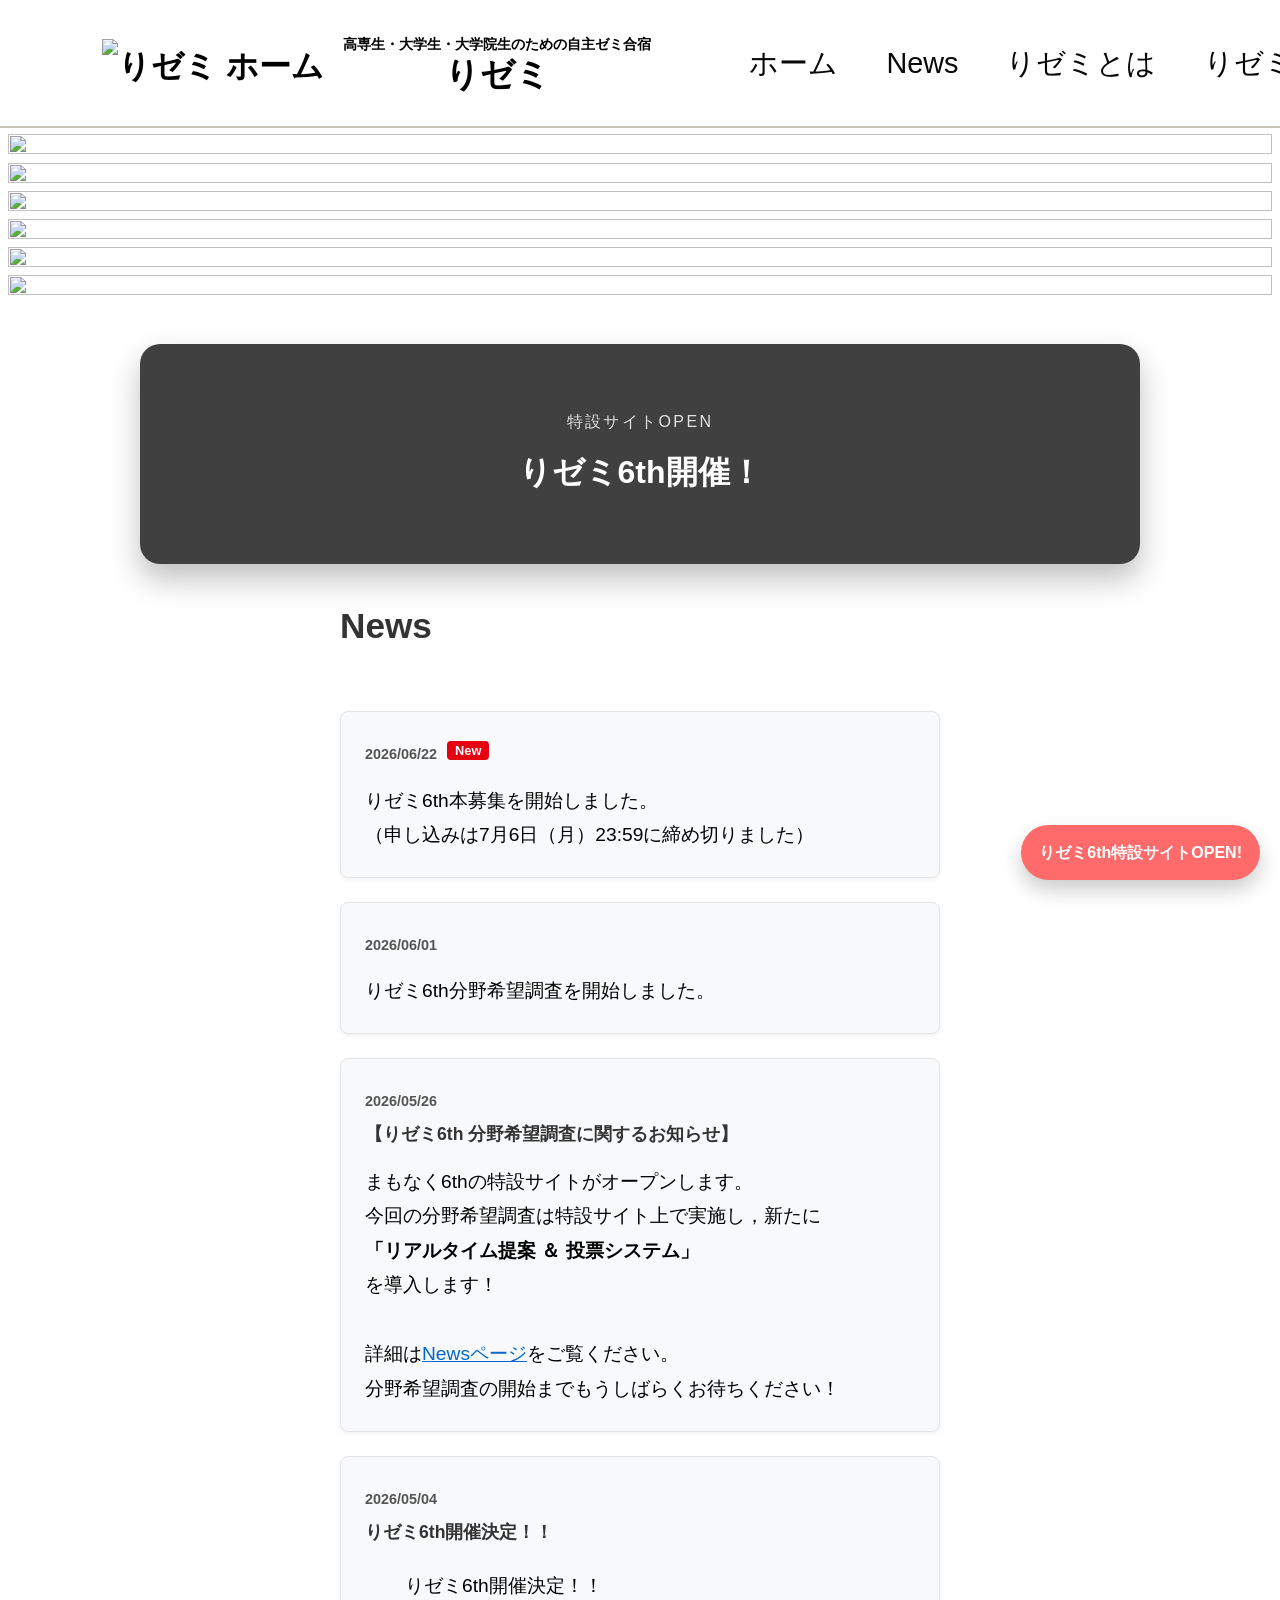
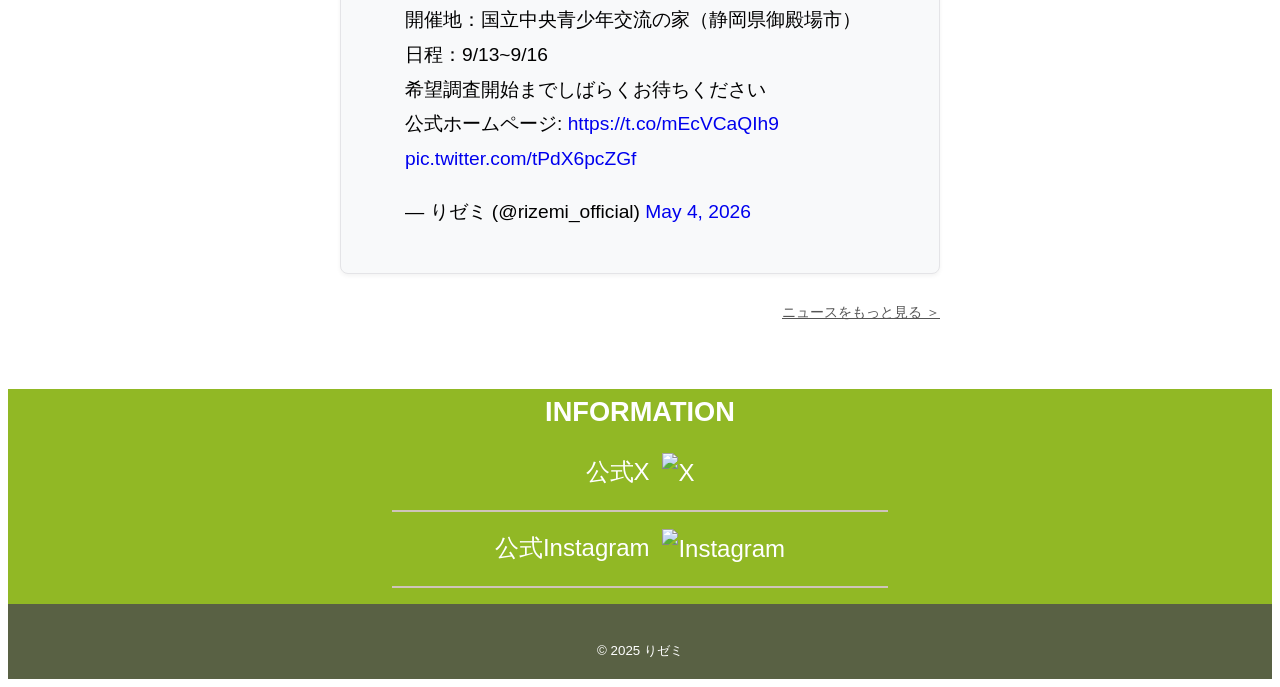
==== commit ec151247: "本募集終了後" ====
--- a/index.html
+++ b/index.html
@@ -101,19 +101,16 @@
                 <span style="color: #555; font-weight: bold; font-size: 0.9rem;">2026/06/22</span><br>
                 <p style="margin-top: 0.8rem; margin-bottom: 0; line-height: 1.8;">
                     りゼミ6th本募集を開始しました。<br>
-                    お申し込みは特設サイトからお願いいたします。
+                    （申し込みは7月6日（月）23:59に締め切りました）
                 </p>
-                <div style="margin-top: 1.2rem;">
-                    <a href="r6_sp.html" class="btn" style="font-size: 1rem; padding: 0.5rem 1.5rem; margin-bottom: 0;">特設サイトへ</a>
-                </div>
+
             </li>
 
             <li style="background: #f8f9fa; border: 1px solid #e4e4e7; border-radius: 8px; padding: 1.5rem; margin-bottom: 1.5rem; box-shadow: 0 2px 4px rgba(0,0,0,0.05);">
                 <span style="color: #555; font-weight: bold; font-size: 0.9rem;">2026/06/01</span><br>
                 <p style="margin-top: 0.8rem; margin-bottom: 0; line-height: 1.8;">
                     りゼミ6th分野希望調査を開始しました。<br>
-                    <strong>締め切り：6/14(日) 23:59</strong><br>
-                    回答は特設サイトからお願いいたします。
+   
                 </p>
             </li>
 
